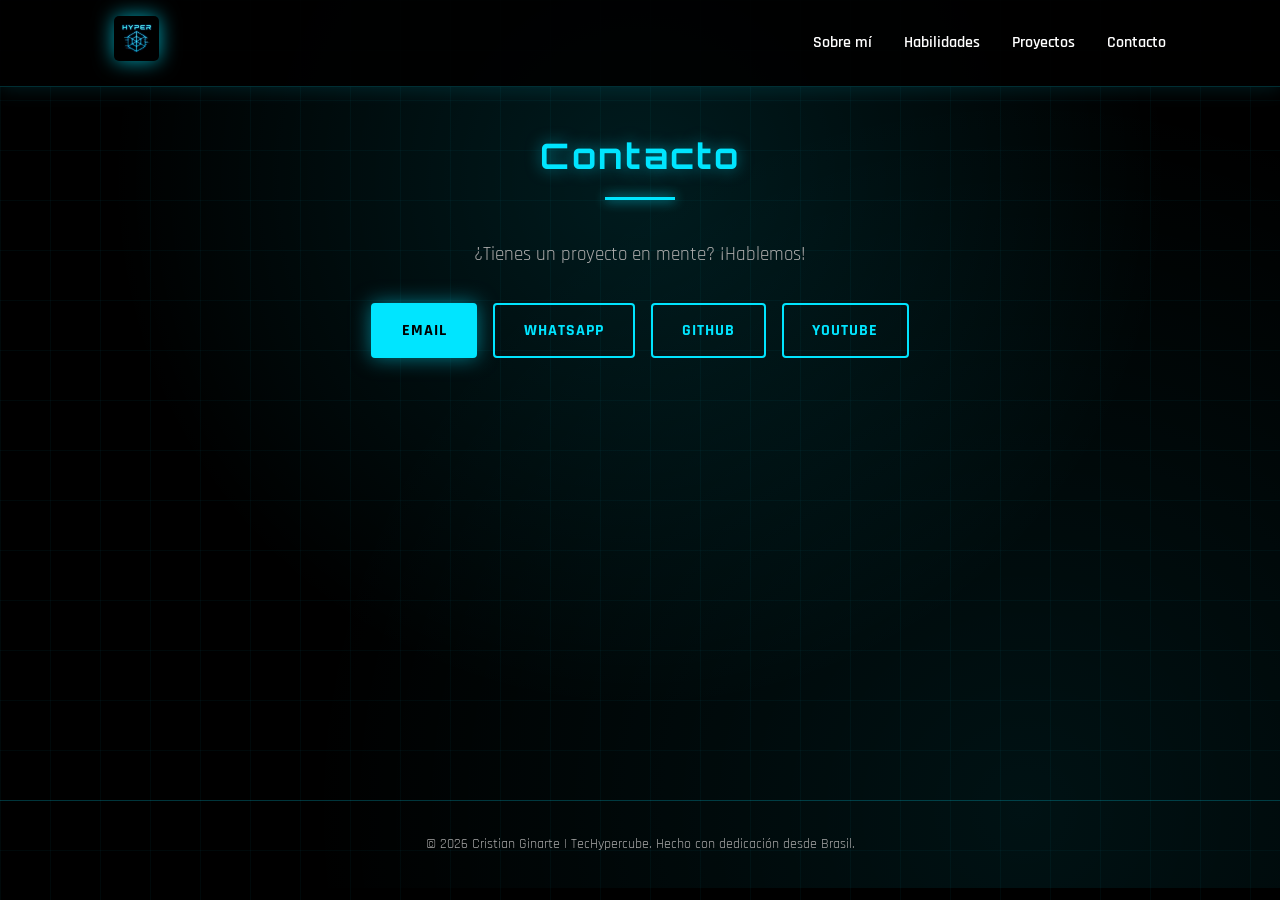
==== contacto.html @ c90cefaf "first commit" ====
<!DOCTYPE html>
<html lang="es">
<head>
    <meta charset="UTF-8">
    <meta name="viewport" content="width=device-width, initial-scale=1.0">
    <title>Contacto | Cristian Ginarte Cárdenas</title>
    <link rel="preconnect" href="https://fonts.googleapis.com">
    <link href="https://fonts.googleapis.com/css2?family=Orbitron:wght@400;700;900&family=Rajdhani:wght@300;400;600&display=swap" rel="stylesheet">
    <link rel="stylesheet" href="assets/styles/style.css">
</head>
<body>

    <!-- Navegación -->
    <nav class="barra-navegacion">
        <div class="contenedor-navegacion">
            <a href="index.html">
                <img src="assets/pictures/chanel_logo.jpg" alt="Logo TecHypercube">
            </a>
            <ul class="enlaces-navegacion">
                <li><a href="sobre-mi.html">Sobre mí</a></li>
                <li><a href="habilidades.html">Habilidades</a></li>
                <li><a href="proyectos.html">Proyectos</a></li>
                <li><a href="contacto.html">Contacto</a></li>
            </ul>
        </div>
    </nav>

    <!-- Contacto -->
    <section class="seccion seccion-oscura pagina-contenido">
        <h2 class="titulo-seccion">Contacto</h2>
        <p class="texto-contacto">¿Tienes un proyecto en mente? ¡Hablemos!</p>
        <div class="botones-contacto">
            <a href="mailto:crisgtx18@gmail.com" class="boton-primario">Email</a>
            <a href="https://wa.me/5575999971121" target="_blank" class="boton-secundario">WhatsApp</a>
            <a href="https://github.com/Crisgtx18" target="_blank" class="boton-secundario">GitHub</a>
            <a href="https://youtube.com/@TecHypercube" target="_blank" class="boton-secundario">YouTube</a>
        </div>
    </section>

    <!-- Pie de página -->
    <footer class="pie-pagina">
        <p>© 2026 Cristian Ginarte | TecHypercube. Hecho con dedicación desde Brasil.</p>
    </footer>

</body>
</html>
---- assets/styles/style.css ----
* { margin: 0; padding: 0; box-sizing: border-box; }

html { background: #000; }

body { font-family: 'Rajdhani', sans-serif; color: #fff;
    line-height: 1.6; position: relative;
    background:
        radial-gradient(circle at 50% 20%, rgba(0,229,255,.12) 0%, transparent 55%),
        radial-gradient(circle at 80% 90%, rgba(0,229,255,.08) 0%, transparent 55%),
        #000;
    background-attachment: fixed;
    animation: entrada-pagina 0.4s ease-out; }

/* FONDO DE CUADRÍCULA CYBERPUNK */
body::before { content: ''; position: fixed; top: 0; left: 0; width: 100%; height: 100%;
    background-image: linear-gradient(rgba(0,229,255,.04) 1px, transparent 1px),
        linear-gradient(90deg, rgba(0,229,255,.04) 1px, transparent 1px);
    background-size: 50px 50px; pointer-events: none; z-index: 0; }

/* NAVBAR */
.barra-navegacion { position: fixed; top: 0; width: 100%; background: rgba(0,0,0,.9);
    border-bottom: 1px solid #00e5ff33; padding: 1rem 0; z-index: 100;
    box-shadow: 0 0 20px rgba(0,229,255,.15); }
.contenedor-navegacion { max-width: 1100px; margin: 0 auto; padding: 0 1.5rem;
    display: flex; justify-content: space-between; align-items: center; }
.contenedor-navegacion img { height: 45px; border-radius: 5px;
    filter: drop-shadow(0 0 10px rgba(0,229,255,.7)); transition: filter .3s; }
.contenedor-navegacion img:hover { filter: drop-shadow(0 0 18px rgba(0,229,255,1)); }
.enlaces-navegacion { display: flex; list-style: none; gap: 2rem; }
.enlaces-navegacion a { color: #fff; text-decoration: none; font-weight: 600; transition: all .3s; }
.enlaces-navegacion a:hover, .enlaces-navegacion a.activo { color: #00e5ff;
    text-shadow: 0 0 10px rgba(0,229,255,.8); }

/* INICIO */
.seccion-inicio { min-height: 100vh; display: flex; align-items: center; justify-content: center;
    text-align: center; padding: 6rem 1.5rem 2rem; position: relative; z-index: 1; }
.contenido-inicio h1 { font-family: 'Orbitron', sans-serif; font-size: 3rem; margin-bottom: 1rem;
    text-shadow: 0 0 20px rgba(0,229,255,.3); }
.resaltado { color: #00e5ff;
    text-shadow: 0 0 10px rgba(0,229,255,.8), 0 0 30px rgba(0,229,255,.5); }
.contenido-inicio h2 { font-size: 1.3rem; color: #aaa; font-weight: 400; margin-bottom: 1rem; }
.contenido-inicio p { color: #aaa; margin-bottom: 2rem; }
.botones-inicio, .botones-contacto { display: flex; gap: 1rem; justify-content: center; flex-wrap: wrap; }

/* BOTONES */
.boton-primario, .boton-secundario { display: inline-block; padding: .8rem 1.8rem; font-weight: 700;
    text-decoration: none; text-transform: uppercase; letter-spacing: 1px; border-radius: 4px;
    border: 2px solid #00e5ff; transition: all .3s; }
.boton-primario { background: #00e5ff; color: #000;
    box-shadow: 0 0 20px rgba(0,229,255,.5); }
.boton-primario:hover { background: transparent; color: #00e5ff;
    box-shadow: 0 0 30px rgba(0,229,255,.8); }
.boton-secundario { background: transparent; color: #00e5ff; }
.boton-secundario:hover { background: #00e5ff; color: #000;
    box-shadow: 0 0 25px rgba(0,229,255,.7); }

/* SECCIONES */
.seccion { padding: 4rem 1.5rem; max-width: 1100px; margin: 0 auto; position: relative; z-index: 1; }
.pagina-contenido { padding-top: 8rem; min-height: calc(100vh - 100px); }
.titulo-seccion { font-family: 'Orbitron', sans-serif; font-size: 2.2rem; text-align: center;
    color: #00e5ff; letter-spacing: 3px; margin-bottom: 2.5rem;
    text-shadow: 0 0 15px rgba(0,229,255,.5); }
.titulo-seccion::after { content: ''; display: block; width: 70px; height: 3px;
    background: #00e5ff; margin: .8rem auto 0; box-shadow: 0 0 12px #00e5ff; }

/* SOBRE MÍ */
.contenido-sobre-mi { max-width: 800px; margin: 0 auto; color: #aaa; font-size: 1.1rem; }
.contenido-sobre-mi p { margin-bottom: 1.2rem; }
.contenido-sobre-mi strong { color: #00e5ff; text-shadow: 0 0 8px rgba(0,229,255,.5); }

/* HABILIDADES */
.cuadricula-habilidades { display: grid; grid-template-columns: repeat(auto-fit, minmax(220px, 1fr)); gap: 1.2rem; }
.tarjeta-habilidad { background: #111; padding: 1.8rem; border-radius: 8px;
    border: 1px solid #00e5ff33; text-align: center; transition: all .3s; }
.tarjeta-habilidad:hover { border-color: #00e5ff; transform: translateY(-4px);
    box-shadow: 0 0 25px rgba(0,229,255,.35); }
.tarjeta-habilidad h3 { font-family: 'Orbitron', sans-serif; color: #00e5ff;
    margin-bottom: .6rem; font-size: 1.1rem; text-shadow: 0 0 10px rgba(0,229,255,.4); }
.tarjeta-habilidad p { color: #aaa; }

/* PROYECTOS */
.cuadricula-proyectos { display: grid; grid-template-columns: repeat(auto-fit, minmax(300px, 1fr)); gap: 1.5rem; }
.tarjeta-proyecto { background: #111; padding: 1.8rem; border-radius: 8px;
    border: 1px solid #00e5ff33; transition: all .3s; }
.tarjeta-proyecto:hover { border-color: #00e5ff; transform: translateY(-4px);
    box-shadow: 0 0 25px rgba(0,229,255,.35); }
.tarjeta-proyecto h3 { font-family: 'Orbitron', sans-serif; color: #00e5ff;
    margin-bottom: .8rem; text-shadow: 0 0 10px rgba(0,229,255,.4); }
.tarjeta-proyecto p { color: #aaa; margin-bottom: 1.2rem; }
.enlace-proyecto { color: #00e5ff; text-decoration: none; font-weight: 700; transition: all .3s; }
.enlace-proyecto:hover { text-decoration: underline; text-shadow: 0 0 10px rgba(0,229,255,.8); }

/* CONTACTO */
.texto-contacto { text-align: center; color: #aaa; font-size: 1.2rem; margin-bottom: 2rem; }

/* FOOTER */
.pie-pagina { text-align: center; padding: 2rem; border-top: 1px solid #00e5ff33;
    color: #aaa; font-size: .9rem; position: relative; z-index: 1; }

/* ANIMACIÓN DE ENTRADA AL CAMBIAR DE PÁGINA */
@keyframes entrada-pagina {
    0% { opacity: 0; filter: brightness(0.4); }
    100% { opacity: 1; filter: brightness(1); }
}

/* RESPONSIVE */
@media (max-width: 768px) {
    .contenedor-navegacion { flex-direction: column; gap: 1rem; }
    .enlaces-navegacion { gap: 1.2rem; flex-wrap: wrap; justify-content: center; }
    .contenido-inicio h1 { font-size: 2rem; }
    .contenido-inicio h2 { font-size: 1rem; }
    .titulo-seccion { font-size: 1.6rem; }
    .pagina-contenido { padding-top: 10rem; }
}
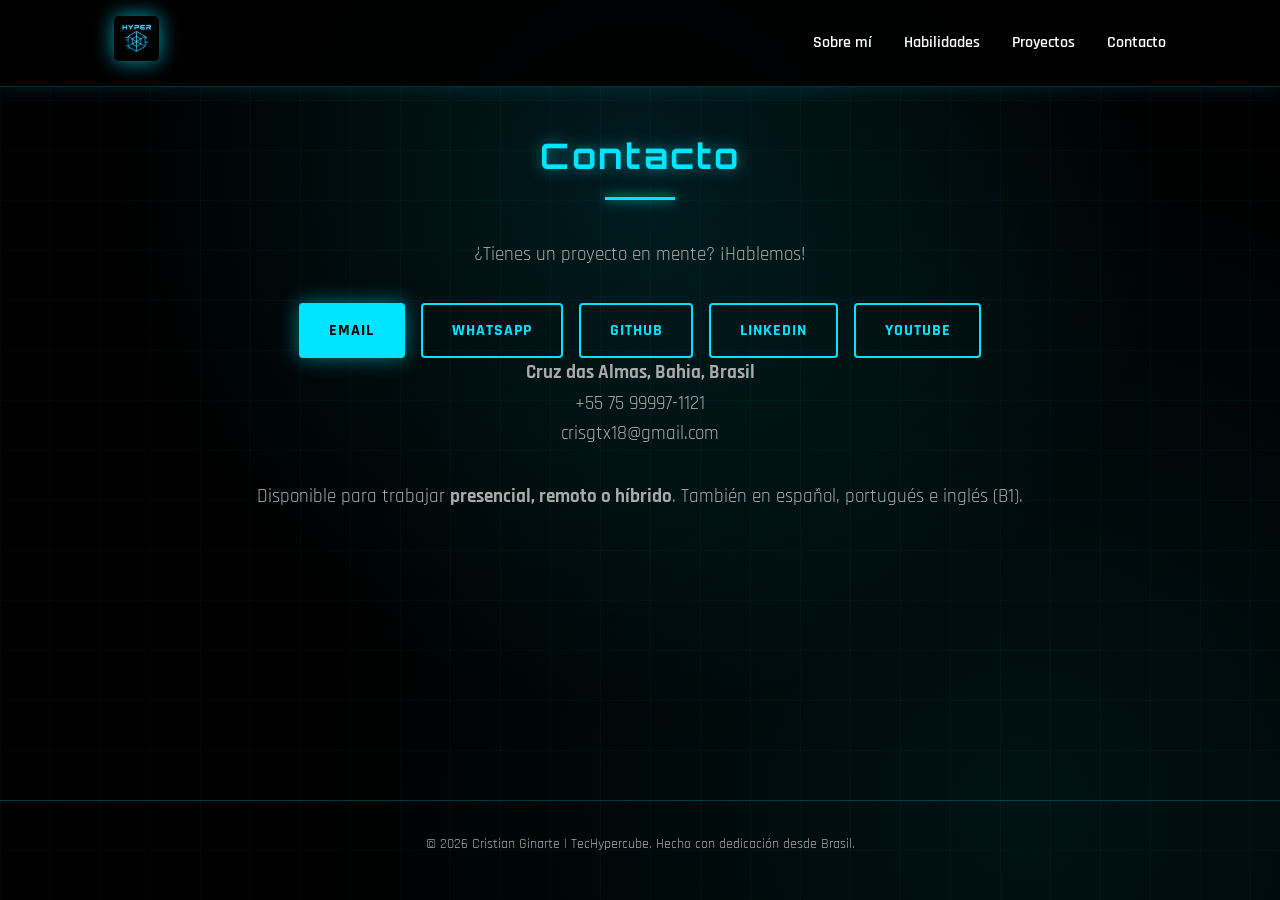
==== commit fce188b3: "Portafolio personal: sitio multipagina con HTML, CSS y JavaScript Secciones de inicio, sobre mi, hab" ====
--- a/contacto.html
+++ b/contacto.html
@@ -4,6 +4,7 @@
     <meta charset="UTF-8">
     <meta name="viewport" content="width=device-width, initial-scale=1.0">
     <title>Contacto | Cristian Ginarte Cárdenas</title>
+    <meta name="description" content="Contacto de Cristian Ginarte Cárdenas: email, WhatsApp, GitHub, LinkedIn y YouTube. Disponible para trabajar presencial, remoto o híbrido.">
     <link rel="preconnect" href="https://fonts.googleapis.com">
     <link href="https://fonts.googleapis.com/css2?family=Orbitron:wght@400;700;900&family=Rajdhani:wght@300;400;600&display=swap" rel="stylesheet">
     <link rel="stylesheet" href="assets/styles/style.css">
@@ -33,8 +34,16 @@
             <a href="mailto:crisgtx18@gmail.com" class="boton-primario">Email</a>
             <a href="https://wa.me/5575999971121" target="_blank" class="boton-secundario">WhatsApp</a>
             <a href="https://github.com/Crisgtx18" target="_blank" class="boton-secundario">GitHub</a>
+            <a href="https://www.linkedin.com/in/cristian-ginarte-cardenas-a5b140417" target="_blank" class="boton-secundario">LinkedIn</a>
             <a href="https://youtube.com/@TecHypercube" target="_blank" class="boton-secundario">YouTube</a>
         </div>
+        <p class="texto-contacto">
+            <strong>Cruz das Almas, Bahia, Brasil</strong><br>
+            +55 75 99997-1121<br>
+            crisgtx18@gmail.com
+        </p>
+        <p class="texto-contacto">Disponible para trabajar <strong>presencial, remoto o híbrido</strong>. También en español,
+            portugués e inglés (B1).</p>
     </section>
 
     <!-- Pie de página -->
@@ -43,4 +52,4 @@
     </footer>
 
 </body>
-</html>+</html>
--- a/assets/styles/style.css
+++ b/assets/styles/style.css
@@ -1,17 +1,22 @@
 * { margin: 0; padding: 0; box-sizing: border-box; }
 
-html { background: #000; }
+html { height: 100%; background: #000; }
+
+html, body { overflow-x: hidden; }
 
 body { font-family: 'Rajdhani', sans-serif; color: #fff;
-    line-height: 1.6; position: relative;
+    line-height: 1.6; position: relative; min-height: 100vh;
     background:
         radial-gradient(circle at 50% 20%, rgba(0,229,255,.12) 0%, transparent 55%),
         radial-gradient(circle at 80% 90%, rgba(0,229,255,.08) 0%, transparent 55%),
         #000;
     background-attachment: fixed;
-    animation: entrada-pagina 0.4s ease-out; }
+    animation: entrada-pagina 0.5s ease-out; }
 
-/* FONDO DE CUADRÍCULA CYBERPUNK */
+/* P├üGINA DE INICIO SIN SCROLL */
+body.pagina-inicio { overflow: hidden; height: 100vh; }
+
+/* FONDO DE CUADR├ìCULA CYBERPUNK */
 body::before { content: ''; position: fixed; top: 0; left: 0; width: 100%; height: 100%;
     background-image: linear-gradient(rgba(0,229,255,.04) 1px, transparent 1px),
         linear-gradient(90deg, rgba(0,229,255,.04) 1px, transparent 1px);
@@ -32,8 +37,10 @@
     text-shadow: 0 0 10px rgba(0,229,255,.8); }
 
 /* INICIO */
-.seccion-inicio { min-height: 100vh; display: flex; align-items: center; justify-content: center;
-    text-align: center; padding: 6rem 1.5rem 2rem; position: relative; z-index: 1; }
+.seccion-inicio { height: 100vh; display: flex; align-items: center; justify-content: center;
+    flex-direction: column; text-align: center; padding: 0 1.5rem;
+    position: relative; z-index: 1; box-sizing: border-box; }
+.contenido-inicio { margin-top: 2rem; }
 .contenido-inicio h1 { font-family: 'Orbitron', sans-serif; font-size: 3rem; margin-bottom: 1rem;
     text-shadow: 0 0 20px rgba(0,229,255,.3); }
 .resaltado { color: #00e5ff;
@@ -63,7 +70,7 @@
 .titulo-seccion::after { content: ''; display: block; width: 70px; height: 3px;
     background: #00e5ff; margin: .8rem auto 0; box-shadow: 0 0 12px #00e5ff; }
 
-/* SOBRE MÍ */
+/* SOBRE M├ì */
 .contenido-sobre-mi { max-width: 800px; margin: 0 auto; color: #aaa; font-size: 1.1rem; }
 .contenido-sobre-mi p { margin-bottom: 1.2rem; }
 .contenido-sobre-mi strong { color: #00e5ff; text-shadow: 0 0 8px rgba(0,229,255,.5); }
@@ -97,7 +104,7 @@
 .pie-pagina { text-align: center; padding: 2rem; border-top: 1px solid #00e5ff33;
     color: #aaa; font-size: .9rem; position: relative; z-index: 1; }
 
-/* ANIMACIÓN DE ENTRADA AL CAMBIAR DE PÁGINA */
+/* ANIMACI├ôN DE ENTRADA AL CAMBIAR DE P├üGINA */
 @keyframes entrada-pagina {
     0% { opacity: 0; filter: brightness(0.4); }
     100% { opacity: 1; filter: brightness(1); }
@@ -111,4 +118,14 @@
     .contenido-inicio h2 { font-size: 1rem; }
     .titulo-seccion { font-size: 1.6rem; }
     .pagina-contenido { padding-top: 10rem; }
+    .seccion-inicio { padding: 0 1rem; }
+}
+.subtitulo-seccion { font-family: 'Orbitron', sans-serif; font-size: 1.05rem; color: #00e5ff;
+    letter-spacing: 2px; text-transform: uppercase; margin: 2.2rem 0 1.2rem;
+    text-shadow: 0 0 10px rgba(0,229,255,.4); }
+.cuadricula-proyectos + .subtitulo-seccion { margin-top: 2.8rem; }
+.tarjeta-proyecto p strong { color: #00e5ff; }
+
+@media (max-width: 768px) {
+    .subtitulo-seccion { font-size: .9rem; letter-spacing: 1px; margin: 1.8rem 0 1rem; }
 }
